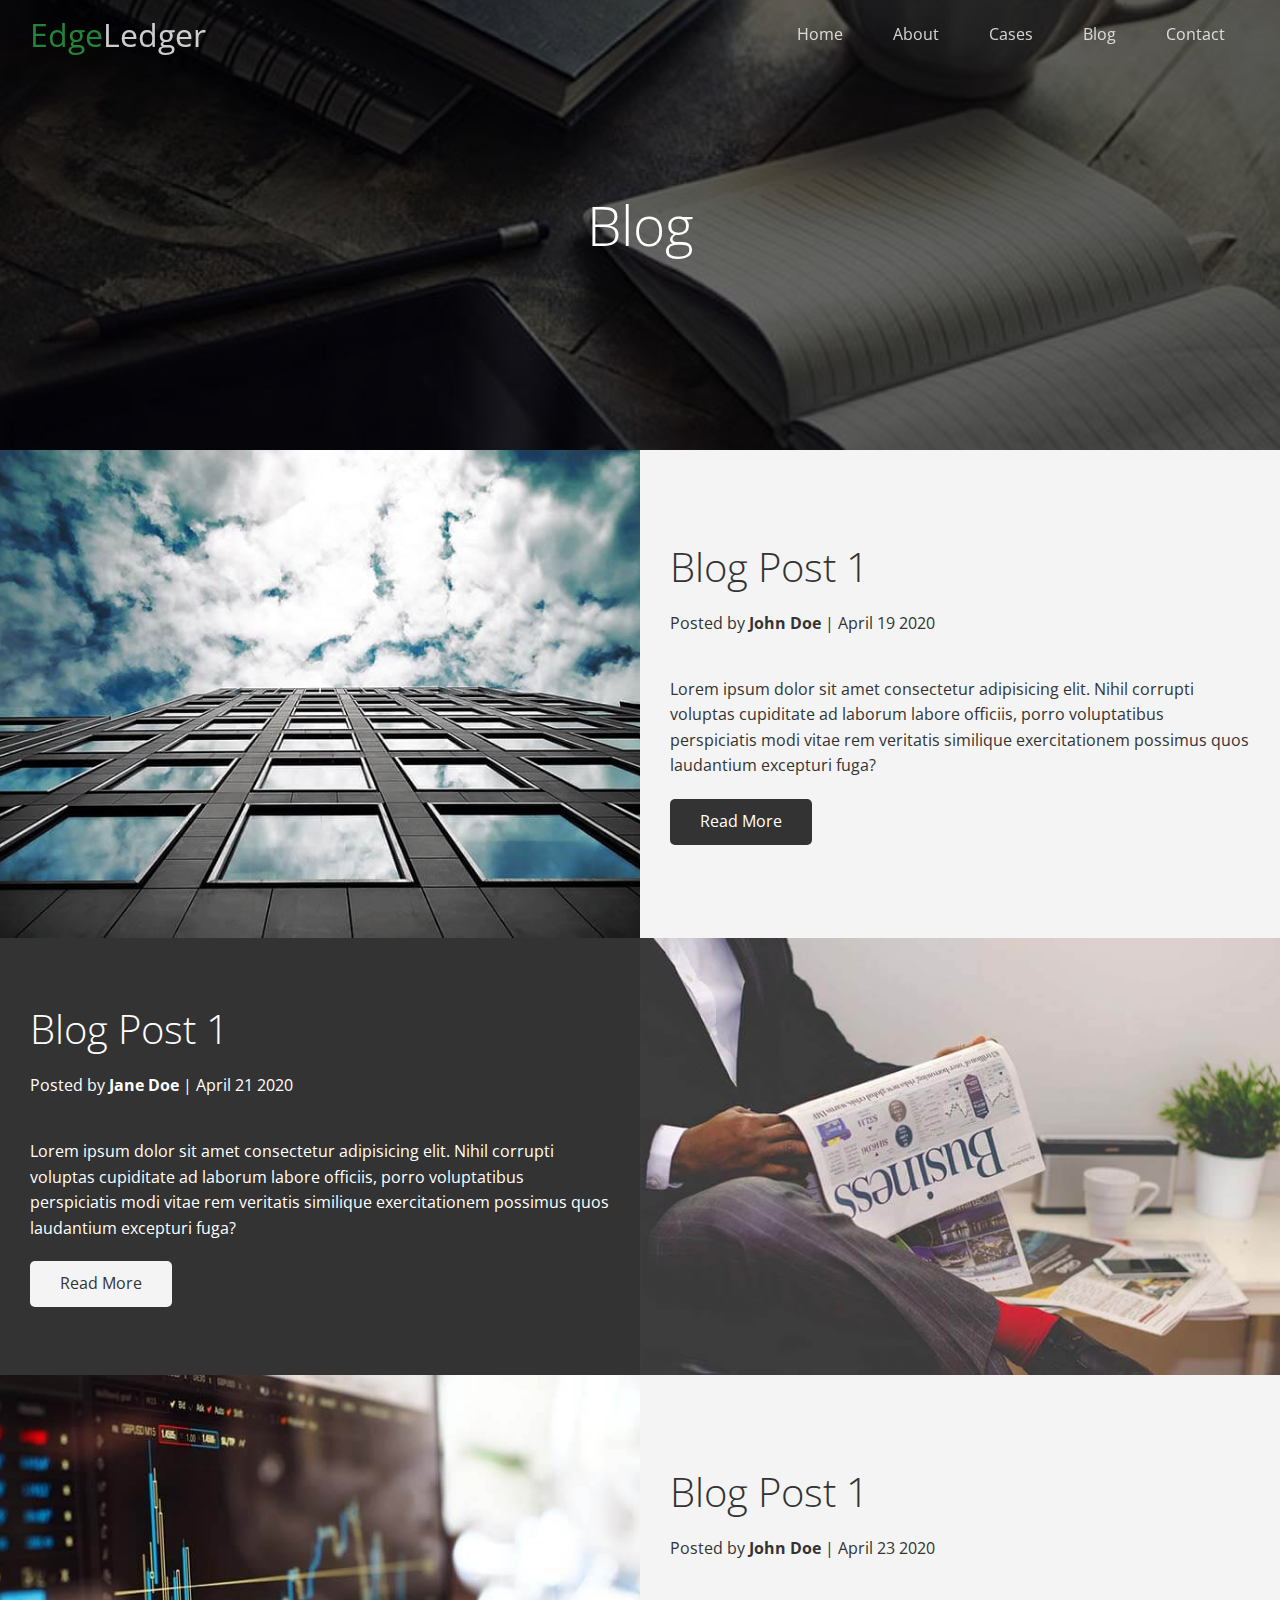
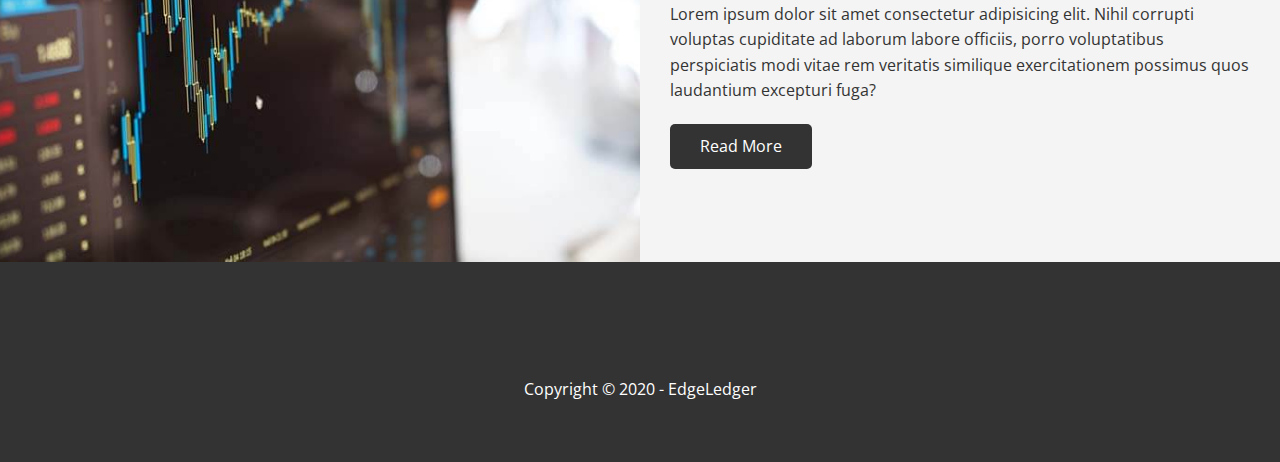
==== blog.html @ afc80b27 "Add files via upload" ====
<!DOCTYPE html>
<html lang="en">

<head>
   <meta charset="UTF-8">
   <meta http-equiv="X-UA-Compatible" content="IE=edge">
   <meta name="viewport" content="width=device-width, initial-scale=1.0">
   <link rel="stylesheet" href="https://cdnjs.cloudflare.com/ajax/libs/font-awesome/5.15.3/css/all.min.css"
      integrity="sha512-iBBXm8fW90+nuLcSKlbmrPcLa0OT92xO1BIsZ+ywDWZCvqsWgccV3gFoRBv0z+8dLJgyAHIhR35VZc2oM/gI1w=="
      crossorigin="anonymous" referrerpolicy="no-referrer" />
   <link rel="stylesheet" href="css/utilities.css">
   <link rel="stylesheet" href="css/style.css">
   <title>Read Our Blog</title>
</head>

<body id="home">
   <header class="hero blog">
      <div class="navbar top" id="navbar">
         <h1 class="logo">
            <span class="text-primary"><i class="fas fa-book-open"></i>
               Edge</span>Ledger
         </h1>
         <nav>
            <ul>
               <li><a href="index.html">Home</a></li>
               <li><a href="index.html#about">About</a></li>
               <li><a href="index.html#cases">Cases</a></li>
               <li><a href="index.html#blog">Blog</a></li>
               <li><a href="index.html#contact">Contact</a></li>
            </ul>
         </nav>
      </div>

      <div class="content">
         <h1>Blog</h1>
      </div>
   </header>

   <main>
      <!-- Blog Post -->
      <article class="flex-columns">
         <div class="row">
            <div class="column">
               <div class="column-1">
                  <img src="/img/blog/blog1.jpg" alt="Blog 1 picture">
               </div>
            </div>
            <div class="column">
               <div class="column-2 bg-light">
                  <h2>Blog Post 1</h2>
                  <p class="meta">
                     <i class="fas fa-user"></i> Posted by <strong>John Doe</strong> | April 19 2020
                  </p>
                  <p>Lorem ipsum dolor sit amet consectetur adipisicing elit. Nihil corrupti voluptas cupiditate ad
                     laborum labore officiis, porro voluptatibus perspiciatis modi vitae rem veritatis similique
                     exercitationem possimus quos laudantium excepturi fuga?</p>
                  <a href="post.html" class="btn btn-dark">
                     <i class="fas fa-chevron"></i>
                     Read More
                  </a>
               </div>
            </div>
         </div>
      </article>

      <article class="flex-columns flex-reverse">
         <div class="row">
            <div class="column">
               <div class="column-1">
                  <img src="/img/blog/blog2.jpg" alt="Blog 2 picture">
               </div>
            </div>
            <div class="column">
               <div class="column-2 bg-dark">
                  <h2>Blog Post 1</h2>
                  <p class="meta">
                     <i class="fas fa-user"></i> Posted by <strong>Jane Doe</strong> | April 21 2020
                  </p>
                  <p>Lorem ipsum dolor sit amet consectetur adipisicing elit. Nihil corrupti voluptas cupiditate ad
                     laborum labore officiis, porro voluptatibus perspiciatis modi vitae rem veritatis similique
                     exercitationem possimus quos laudantium excepturi fuga?</p>
                  <a href="post.html" class="btn btn-light">
                     <i class="fas fa-chevron"></i>
                     Read More
                  </a>
               </div>
            </div>
         </div>
      </article>

      <article class="flex-columns">
         <div class="row">
            <div class="column">
               <div class="column-1">
                  <img src="/img/blog/blog3.jpg" alt="Blog 3 picture">
               </div>
            </div>
            <div class="column">
               <div class="column-2 bg-light">
                  <h2>Blog Post 1</h2>
                  <p class="meta">
                     <i class="fas fa-user"></i> Posted by <strong>John Doe</strong> | April 23 2020
                  </p>
                  <p>Lorem ipsum dolor sit amet consectetur adipisicing elit. Nihil corrupti voluptas cupiditate ad
                     laborum labore officiis, porro voluptatibus perspiciatis modi vitae rem veritatis similique
                     exercitationem possimus quos laudantium excepturi fuga?</p>
                  <a href="post.html" class="btn btn-dark">
                     <i class="fas fa-chevron"></i>
                     Read More
                  </a>
               </div>
            </div>
         </div>
      </article>

   </main>

   <footer class="footer bg-dark">
      <div class="social">
         <a href="#"><i class="fab fa-facebook fa-2x"></i></a>
         <a href="#"><i class="fab fa-twitter fa-2x"></i></a>
         <a href="#"><i class="fab fa-youtube fa-2x"></i></a>
         <a href="#"><i class="fab fa-linkedin fa-2x"></i></a>
      </div>
      <p>Copyright &copy; 2020 - EdgeLedger</p>
   </footer>

   <script>
      const navbar = document.getElementById('navbar');
      let scrolled = false;

      window.onscroll = function () {
         if (window.pageYOffset > 100) {
            navbar.classList.remove('top');
            if (!scrolled) {
               navbar.style.transform = 'translateY(-70px)';
            }
            setTimeout(function () {
               navbar.style.transform = 'translateY(0)';
               scrolled = true;
            }, 200);
         } else {
            navbar.classList.add('top')
            scrolled = false;
         }
      };
   </script>
</body>

</html>
---- css/utilities.css ----
/* Text colors */
.text-primary {
   color: #28a745;
}

.text-secondary {
   color: #0284d0;
}

/* Button */
.btn {
   cursor: pointer;
   display: inline-block;
   padding: 10px 30px;
   color: #fff;
   background-color: #28a745;
   border: none;
   border-radius: 5px;
}

.btn:hover {
   background-color: #208638;
}

.btn-primary,
.bg-primary {
   background-color: #28a745;
   color: #fff;
}

.btn-secondary,
.bg-secondary {
   background: #0284d0;
   color: #fff;
}

.btn-dark,
.bg-dark {
   background: #333;
   color: #fff;
}

.btn-light,
.bg-light {
   background: #f4f4f4;
   color: #333;
}

.btn-outline {
   background: transparent;
   border: 1px solid #fff;
}

/* Flex items */
.flex-items {
   display: flex;
   text-align: center;
   justify-content: center;
   text-align: center;
   height: 100%;
}

.flex-items > div {
   padding: 20px;
}

/* Flex columns */

.flex-columns.flex-reverse .row {
   flex-direction: row-reverse;
}
.flex-columns .row {
   display: flex;
   flex-direction: row;
   flex-wrap: wrap;
   width: 100%;
}

.flex-columns .column {
   display: flex;
   flex-direction: column;
   flex-basis: 100%;
   flex: 1;
}

.flex-columns .column .column-1,
.flex-columns .column .column-2 {
   height: 100%;
}
.flex-columns img {
   width: 100%;
   height: 100%;
   object-fit: cover;
}

.flex-columns .column-2 {
   display: flex;
   flex-direction: column;
   align-items: flex-start;
   justify-content: center;
   padding: 30px;
}

.flex-columns h2 {
   font-size: 40px;
   font-weight: 100;
}

.flex-columns h4 {
   margin-bottom: 10px;
}

.flex-columns p {
   margin: 20px 0;
}

/* Section header */
.section-header {
   padding: 30px;
   display: flex;
   flex-direction: column;
   align-items: center;
   justify-content: center;
   text-align: center;
}

.section-header h2 {
   font-size: 40px;
   margin: 20px 0;
}

.section-padding {
   padding: 20px 20px 40px;
}

/* Flex grid */
.flex-grid .row {
   display: flex;
   flex-wrap: wrap;
   padding: 0 4px;
}

.flex-grid .column {
   flex: 25%;
   max-width: 25%;
   padding: 0 4px;
}

/* Callback form */
.callback-form {
   width: 100%;
   padding: 20px 0;
}

.callback-form label {
   display: block;
   margin-bottom: 5px;
}

.callback-form .form-control {
   margin-bottom: 15px;
}
.callback-form input {
   width: 100%;
   padding: 4px;
   height: 40px;
   border: #f5f5f5 1px solid;
}

.callback-form input:focus {
   outline-color: #28a745;
}

.callback-form .btn {
   padding: 12px 0;
   margin-top: 20px;
}
---- css/style.css ----
@import url('https://fonts.googleapis.com/css2?family=Open+Sans:wght@300;400&display=swap');

* {
   box-sizing: border-box;
   padding: 0;
   margin: 0;
}

body {
   font-family: 'Open Sans', sans-serif;
   background: #fff;
   color: #333;
   line-height: 1.6;
}

ul {
   list-style: none;
}

a {
   color: #333;
   text-decoration: none;
}

h1, h2 {
   font-weight: 300;
   line-height: 1.2;
}

p {
   margin: 10px, 0;
}

img {
   width: 100%;
}

/* Navbar */
.navbar {
   display: flex;
   align-items: center;
   justify-content: space-between;
   background-color: #333;
   color: #fff;
   opacity: 0.8;
   width: 100%;
   height: 70px;
   position: fixed;
   top: 0px;
   padding: 0 30px;
   transition: 0.5s ease-in;
}

.navbar.top {
   background: transparent;
}

.navbar a {
   color: #fff;
   padding: 10px 20px;
   margin: 0 5px;
}

.navbar a:hover {
   border-bottom: #28a745 2px solid;
}

.navbar ul {
   display: flex;
}

.navbar .logo {
   font-weight: 400;
}

/* Header */
.hero {
   background: url(/img/home/showcase.jpg) no-repeat center center/cover;
   height: 100vh;
   position: relative;
   color: #fff;
}

.hero .content {
   display: flex;
   flex-direction: column;
   align-items: center;
   justify-content: center;
   text-align: center;
   height: 100%;
   padding: 0 20px;
}

.hero .content h1 {
   font-size: 55px;
}

.hero .content p {
   font-size: 23px;
   max-width: 600px;
   margin: 20px 0 30px;
}

.hero::before {
   content: '';
   position: absolute;
   top: 0;
   left: 0;
   width: 100%;
   height: 100%;
   background: rgba(0,0,0,0.6)
}

.hero * {
   z-index: 10;
}

.hero.blog {
   background: url(/img/home/blog.jpg) no-repeat center center/cover;
   height: 50vh;
}

/* Icons */
.icons {
   padding: 30px;
}

.icons h3 {
   font-weight: bold;
   margin-bottom: 15px;
}

.icons i {
   background-color: #28a745;
   color: #fff;
   padding: 1rem;
   border-radius: 50%;
   margin-bottom: 15px;
}

.cases img:hover {
   opacity: 0.7;
}

/* Post */
.post {
   padding: 50px 30px;
}

.post h2 {
   font-size: 40px;
   margin-bottom: 20px;
   padding-bottom 10px;
   border-bottom: #cc solid 1px;
}

.post .meta {
   margin-bottom: 30px;
}

.post img {
   width: 300px;
   display: block;
   margin: 0 auto 30px;
}

/* Footer */
.footer {
   display: flex;
   flex-direction : column;
   align-items: center;
   justify-content: center;
   text-align: center;
   height: 200px;
}

.footer a {
   color: #fff;
}

.footer a:hover {
   color: #28a745;
}

.footer .social > * {
   margin: 0 15px 0;
}

.footer p {
   margin-top: 30px;
}

/* Mobile */
@media(max-width: 768px) {
   .navbar {
      flex-direction: column;
      height: 90px;
      padding: 10px;
      overflow: none;
   }

   .navbar a {
      padding: 10px 10px;
      margin: 0 6px;
   }

   .flex-items {
      flex-direction: column;
   }

   .flex-columns .column, .flex-grid .column {
      flex: 100%;
      max-width: 100%;
   }
   
   .team img {
      width: 70%;
   }
}
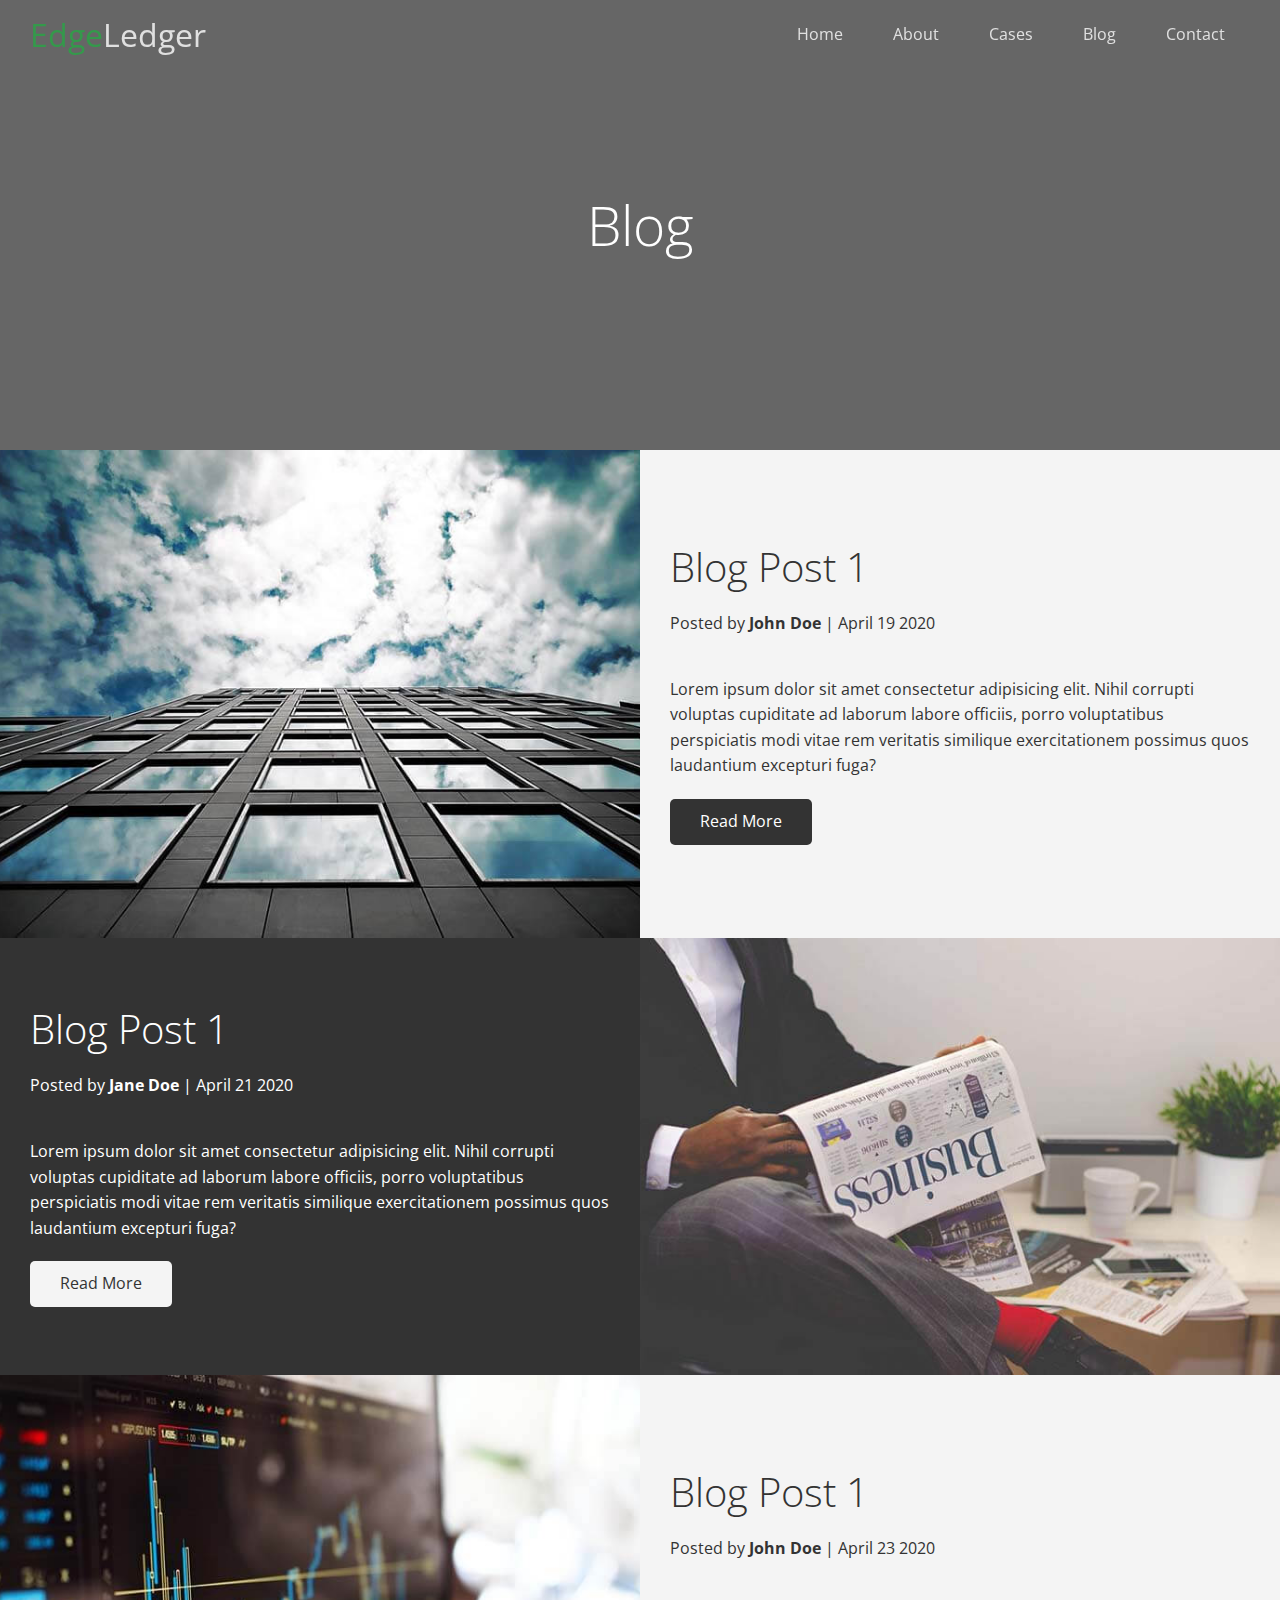
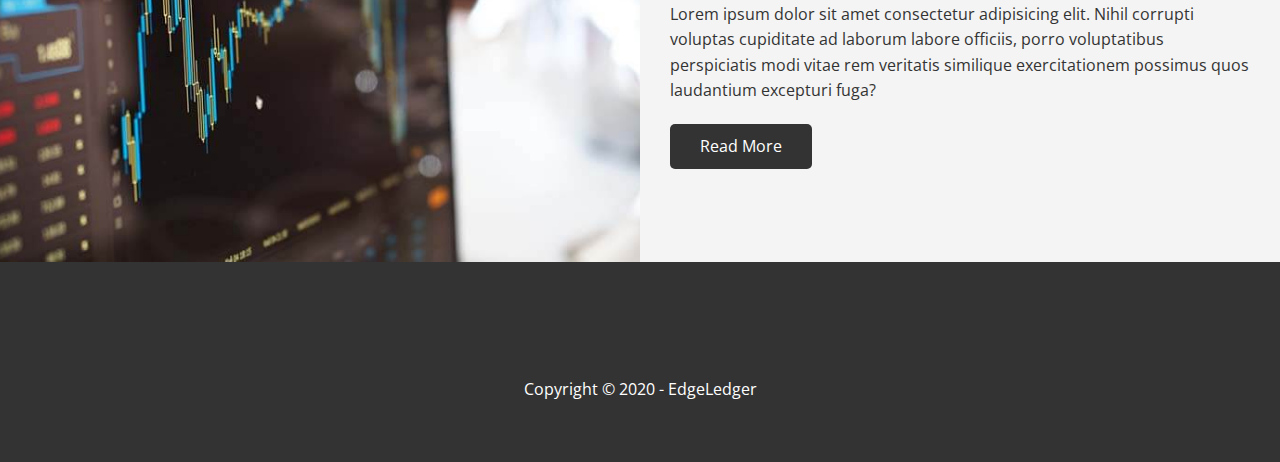
==== commit 96878316: "Add files via upload" ====
--- a/blog.html
+++ b/blog.html
@@ -1,150 +1,167 @@
 <!DOCTYPE html>
 <html lang="en">
+   <head>
+      <meta charset="UTF-8" />
+      <meta http-equiv="X-UA-Compatible" content="IE=edge" />
+      <meta name="viewport" content="width=device-width, initial-scale=1.0" />
+      <link
+         rel="stylesheet"
+         href="https://cdnjs.cloudflare.com/ajax/libs/font-awesome/5.15.3/css/all.min.css"
+         integrity="sha512-iBBXm8fW90+nuLcSKlbmrPcLa0OT92xO1BIsZ+ywDWZCvqsWgccV3gFoRBv0z+8dLJgyAHIhR35VZc2oM/gI1w=="
+         crossorigin="anonymous"
+         referrerpolicy="no-referrer"
+      />
+      <link rel="stylesheet" href="css/utilities.css" />
+      <link rel="stylesheet" href="css/style.css" />
+      <title>Read Our Blog</title>
+   </head>
 
-<head>
-   <meta charset="UTF-8">
-   <meta http-equiv="X-UA-Compatible" content="IE=edge">
-   <meta name="viewport" content="width=device-width, initial-scale=1.0">
-   <link rel="stylesheet" href="https://cdnjs.cloudflare.com/ajax/libs/font-awesome/5.15.3/css/all.min.css"
-      integrity="sha512-iBBXm8fW90+nuLcSKlbmrPcLa0OT92xO1BIsZ+ywDWZCvqsWgccV3gFoRBv0z+8dLJgyAHIhR35VZc2oM/gI1w=="
-      crossorigin="anonymous" referrerpolicy="no-referrer" />
-   <link rel="stylesheet" href="css/utilities.css">
-   <link rel="stylesheet" href="css/style.css">
-   <title>Read Our Blog</title>
-</head>
+   <body id="home">
+      <header class="hero blog">
+         <div class="navbar top" id="navbar">
+            <h1 class="logo">
+               <span class="text-primary"
+                  ><i class="fas fa-book-open"></i> Edge</span
+               >Ledger
+            </h1>
+            <nav>
+               <ul>
+                  <li><a href="index.html">Home</a></li>
+                  <li><a href="index.html#about">About</a></li>
+                  <li><a href="index.html#cases">Cases</a></li>
+                  <li><a href="index.html#blog">Blog</a></li>
+                  <li><a href="index.html#contact">Contact</a></li>
+               </ul>
+            </nav>
+         </div>
 
-<body id="home">
-   <header class="hero blog">
-      <div class="navbar top" id="navbar">
-         <h1 class="logo">
-            <span class="text-primary"><i class="fas fa-book-open"></i>
-               Edge</span>Ledger
-         </h1>
-         <nav>
-            <ul>
-               <li><a href="index.html">Home</a></li>
-               <li><a href="index.html#about">About</a></li>
-               <li><a href="index.html#cases">Cases</a></li>
-               <li><a href="index.html#blog">Blog</a></li>
-               <li><a href="index.html#contact">Contact</a></li>
-            </ul>
-         </nav>
-      </div>
+         <div class="content">
+            <h1>Blog</h1>
+         </div>
+      </header>
 
-      <div class="content">
-         <h1>Blog</h1>
-      </div>
-   </header>
-
-   <main>
-      <!-- Blog Post -->
-      <article class="flex-columns">
-         <div class="row">
-            <div class="column">
-               <div class="column-1">
-                  <img src="/img/blog/blog1.jpg" alt="Blog 1 picture">
+      <main>
+         <!-- Blog Post -->
+         <article class="flex-columns">
+            <div class="row">
+               <div class="column">
+                  <div class="column-1">
+                     <img src="../img/blog/blog1.jpg" alt="Blog 1 picture" />
+                  </div>
+               </div>
+               <div class="column">
+                  <div class="column-2 bg-light">
+                     <h2>Blog Post 1</h2>
+                     <p class="meta">
+                        <i class="fas fa-user"></i> Posted by
+                        <strong>John Doe</strong> | April 19 2020
+                     </p>
+                     <p>
+                        Lorem ipsum dolor sit amet consectetur adipisicing elit.
+                        Nihil corrupti voluptas cupiditate ad laborum labore
+                        officiis, porro voluptatibus perspiciatis modi vitae rem
+                        veritatis similique exercitationem possimus quos
+                        laudantium excepturi fuga?
+                     </p>
+                     <a href="post.html" class="btn btn-dark">
+                        <i class="fas fa-chevron"></i>
+                        Read More
+                     </a>
+                  </div>
                </div>
             </div>
-            <div class="column">
-               <div class="column-2 bg-light">
-                  <h2>Blog Post 1</h2>
-                  <p class="meta">
-                     <i class="fas fa-user"></i> Posted by <strong>John Doe</strong> | April 19 2020
-                  </p>
-                  <p>Lorem ipsum dolor sit amet consectetur adipisicing elit. Nihil corrupti voluptas cupiditate ad
-                     laborum labore officiis, porro voluptatibus perspiciatis modi vitae rem veritatis similique
-                     exercitationem possimus quos laudantium excepturi fuga?</p>
-                  <a href="post.html" class="btn btn-dark">
-                     <i class="fas fa-chevron"></i>
-                     Read More
-                  </a>
+         </article>
+
+         <article class="flex-columns flex-reverse">
+            <div class="row">
+               <div class="column">
+                  <div class="column-1">
+                     <img src="../img/blog/blog2.jpg" alt="Blog 2 picture" />
+                  </div>
+               </div>
+               <div class="column">
+                  <div class="column-2 bg-dark">
+                     <h2>Blog Post 1</h2>
+                     <p class="meta">
+                        <i class="fas fa-user"></i> Posted by
+                        <strong>Jane Doe</strong> | April 21 2020
+                     </p>
+                     <p>
+                        Lorem ipsum dolor sit amet consectetur adipisicing elit.
+                        Nihil corrupti voluptas cupiditate ad laborum labore
+                        officiis, porro voluptatibus perspiciatis modi vitae rem
+                        veritatis similique exercitationem possimus quos
+                        laudantium excepturi fuga?
+                     </p>
+                     <a href="post.html" class="btn btn-light">
+                        <i class="fas fa-chevron"></i>
+                        Read More
+                     </a>
+                  </div>
                </div>
             </div>
-         </div>
-      </article>
+         </article>
 
-      <article class="flex-columns flex-reverse">
-         <div class="row">
-            <div class="column">
-               <div class="column-1">
-                  <img src="/img/blog/blog2.jpg" alt="Blog 2 picture">
+         <article class="flex-columns">
+            <div class="row">
+               <div class="column">
+                  <div class="column-1">
+                     <img src="../img/blog/blog3.jpg" alt="Blog 3 picture" />
+                  </div>
+               </div>
+               <div class="column">
+                  <div class="column-2 bg-light">
+                     <h2>Blog Post 1</h2>
+                     <p class="meta">
+                        <i class="fas fa-user"></i> Posted by
+                        <strong>John Doe</strong> | April 23 2020
+                     </p>
+                     <p>
+                        Lorem ipsum dolor sit amet consectetur adipisicing elit.
+                        Nihil corrupti voluptas cupiditate ad laborum labore
+                        officiis, porro voluptatibus perspiciatis modi vitae rem
+                        veritatis similique exercitationem possimus quos
+                        laudantium excepturi fuga?
+                     </p>
+                     <a href="post.html" class="btn btn-dark">
+                        <i class="fas fa-chevron"></i>
+                        Read More
+                     </a>
+                  </div>
                </div>
             </div>
-            <div class="column">
-               <div class="column-2 bg-dark">
-                  <h2>Blog Post 1</h2>
-                  <p class="meta">
-                     <i class="fas fa-user"></i> Posted by <strong>Jane Doe</strong> | April 21 2020
-                  </p>
-                  <p>Lorem ipsum dolor sit amet consectetur adipisicing elit. Nihil corrupti voluptas cupiditate ad
-                     laborum labore officiis, porro voluptatibus perspiciatis modi vitae rem veritatis similique
-                     exercitationem possimus quos laudantium excepturi fuga?</p>
-                  <a href="post.html" class="btn btn-light">
-                     <i class="fas fa-chevron"></i>
-                     Read More
-                  </a>
-               </div>
-            </div>
+         </article>
+      </main>
+
+      <footer class="footer bg-dark">
+         <div class="social">
+            <a href="#"><i class="fab fa-facebook fa-2x"></i></a>
+            <a href="#"><i class="fab fa-twitter fa-2x"></i></a>
+            <a href="#"><i class="fab fa-youtube fa-2x"></i></a>
+            <a href="#"><i class="fab fa-linkedin fa-2x"></i></a>
          </div>
-      </article>
+         <p>Copyright &copy; 2020 - EdgeLedger</p>
+      </footer>
 
-      <article class="flex-columns">
-         <div class="row">
-            <div class="column">
-               <div class="column-1">
-                  <img src="/img/blog/blog3.jpg" alt="Blog 3 picture">
-               </div>
-            </div>
-            <div class="column">
-               <div class="column-2 bg-light">
-                  <h2>Blog Post 1</h2>
-                  <p class="meta">
-                     <i class="fas fa-user"></i> Posted by <strong>John Doe</strong> | April 23 2020
-                  </p>
-                  <p>Lorem ipsum dolor sit amet consectetur adipisicing elit. Nihil corrupti voluptas cupiditate ad
-                     laborum labore officiis, porro voluptatibus perspiciatis modi vitae rem veritatis similique
-                     exercitationem possimus quos laudantium excepturi fuga?</p>
-                  <a href="post.html" class="btn btn-dark">
-                     <i class="fas fa-chevron"></i>
-                     Read More
-                  </a>
-               </div>
-            </div>
-         </div>
-      </article>
+      <script>
+         const navbar = document.getElementById("navbar");
+         let scrolled = false;
 
-   </main>
-
-   <footer class="footer bg-dark">
-      <div class="social">
-         <a href="#"><i class="fab fa-facebook fa-2x"></i></a>
-         <a href="#"><i class="fab fa-twitter fa-2x"></i></a>
-         <a href="#"><i class="fab fa-youtube fa-2x"></i></a>
-         <a href="#"><i class="fab fa-linkedin fa-2x"></i></a>
-      </div>
-      <p>Copyright &copy; 2020 - EdgeLedger</p>
-   </footer>
-
-   <script>
-      const navbar = document.getElementById('navbar');
-      let scrolled = false;
-
-      window.onscroll = function () {
-         if (window.pageYOffset > 100) {
-            navbar.classList.remove('top');
-            if (!scrolled) {
-               navbar.style.transform = 'translateY(-70px)';
+         window.onscroll = function () {
+            if (window.pageYOffset > 100) {
+               navbar.classList.remove("top");
+               if (!scrolled) {
+                  navbar.style.transform = "translateY(-70px)";
+               }
+               setTimeout(function () {
+                  navbar.style.transform = "translateY(0)";
+                  scrolled = true;
+               }, 200);
+            } else {
+               navbar.classList.add("top");
+               scrolled = false;
             }
-            setTimeout(function () {
-               navbar.style.transform = 'translateY(0)';
-               scrolled = true;
-            }, 200);
-         } else {
-            navbar.classList.add('top')
-            scrolled = false;
-         }
-      };
-   </script>
-</body>
-
-</html>+         };
+      </script>
+   </body>
+</html>
--- a/css/style.css
+++ b/css/style.css
@@ -75,7 +75,7 @@
 
 /* Header */
 .hero {
-   background: url(/img/home/showcase.jpg) no-repeat center center/cover;
+   background: url(./img/home/showcase.jpg) no-repeat center center/cover;
    height: 100vh;
    position: relative;
    color: #fff;
@@ -116,7 +116,7 @@
 }
 
 .hero.blog {
-   background: url(/img/home/blog.jpg) no-repeat center center/cover;
+   background: url(./img/home/blog.jpg) no-repeat center center/cover;
    height: 50vh;
 }
 
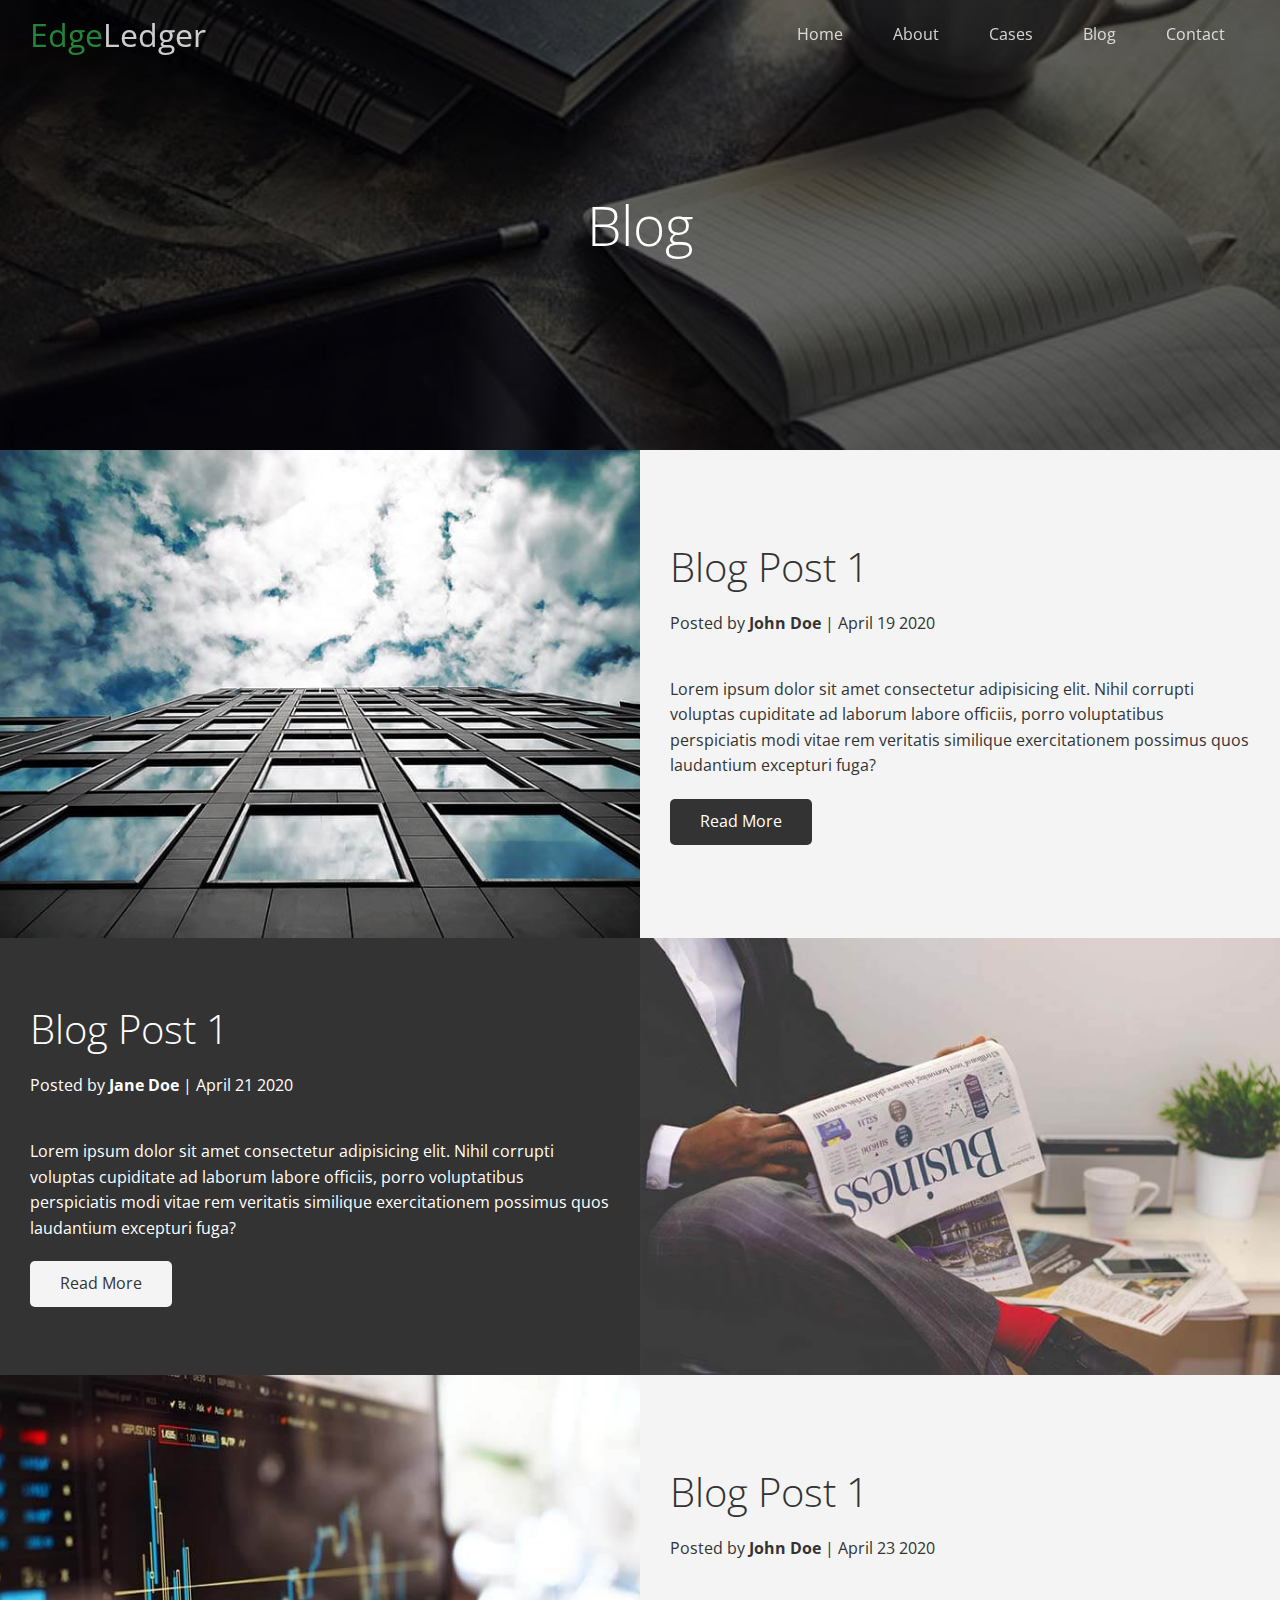
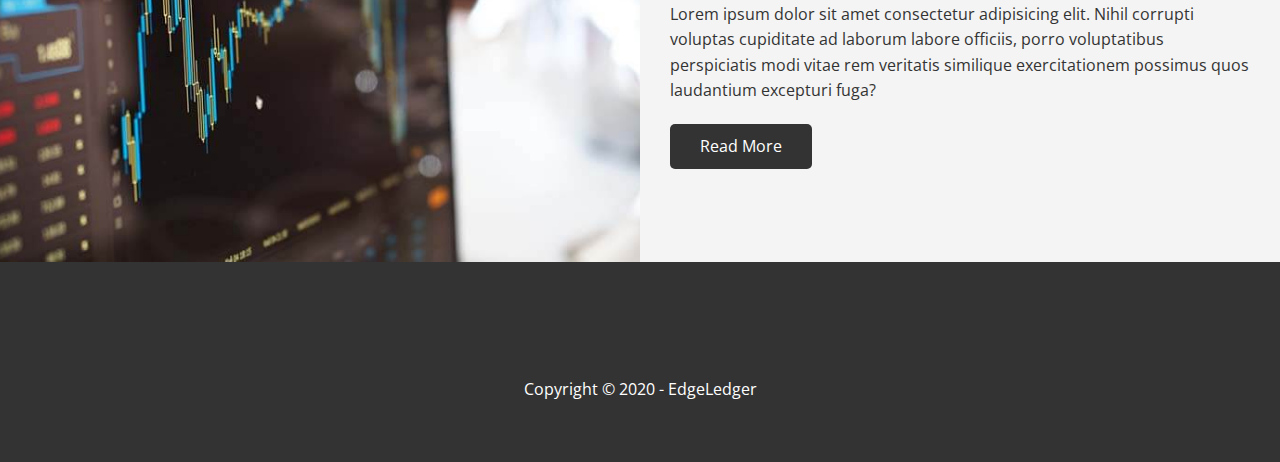
==== commit 4c23f9b8: "Add files via upload" ====
--- a/blog.html
+++ b/blog.html
@@ -46,7 +46,7 @@
             <div class="row">
                <div class="column">
                   <div class="column-1">
-                     <img src="../img/blog/blog1.jpg" alt="Blog 1 picture" />
+                     <img src="/img/blog/blog1.jpg" alt="Blog 1 picture" />
                   </div>
                </div>
                <div class="column">
@@ -76,7 +76,7 @@
             <div class="row">
                <div class="column">
                   <div class="column-1">
-                     <img src="../img/blog/blog2.jpg" alt="Blog 2 picture" />
+                     <img src="/img/blog/blog2.jpg" alt="Blog 2 picture" />
                   </div>
                </div>
                <div class="column">
@@ -106,7 +106,7 @@
             <div class="row">
                <div class="column">
                   <div class="column-1">
-                     <img src="../img/blog/blog3.jpg" alt="Blog 3 picture" />
+                     <img src="/img/blog/blog3.jpg" alt="Blog 3 picture" />
                   </div>
                </div>
                <div class="column">
--- a/css/style.css
+++ b/css/style.css
@@ -75,7 +75,7 @@
 
 /* Header */
 .hero {
-   background: url(./img/home/showcase.jpg) no-repeat center center/cover;
+   background: url(../img/home/showcase.jpg) no-repeat center center/cover;
    height: 100vh;
    position: relative;
    color: #fff;
@@ -116,7 +116,7 @@
 }
 
 .hero.blog {
-   background: url(./img/home/blog.jpg) no-repeat center center/cover;
+   background: url(../img/home/blog.jpg) no-repeat center center/cover;
    height: 50vh;
 }
 
